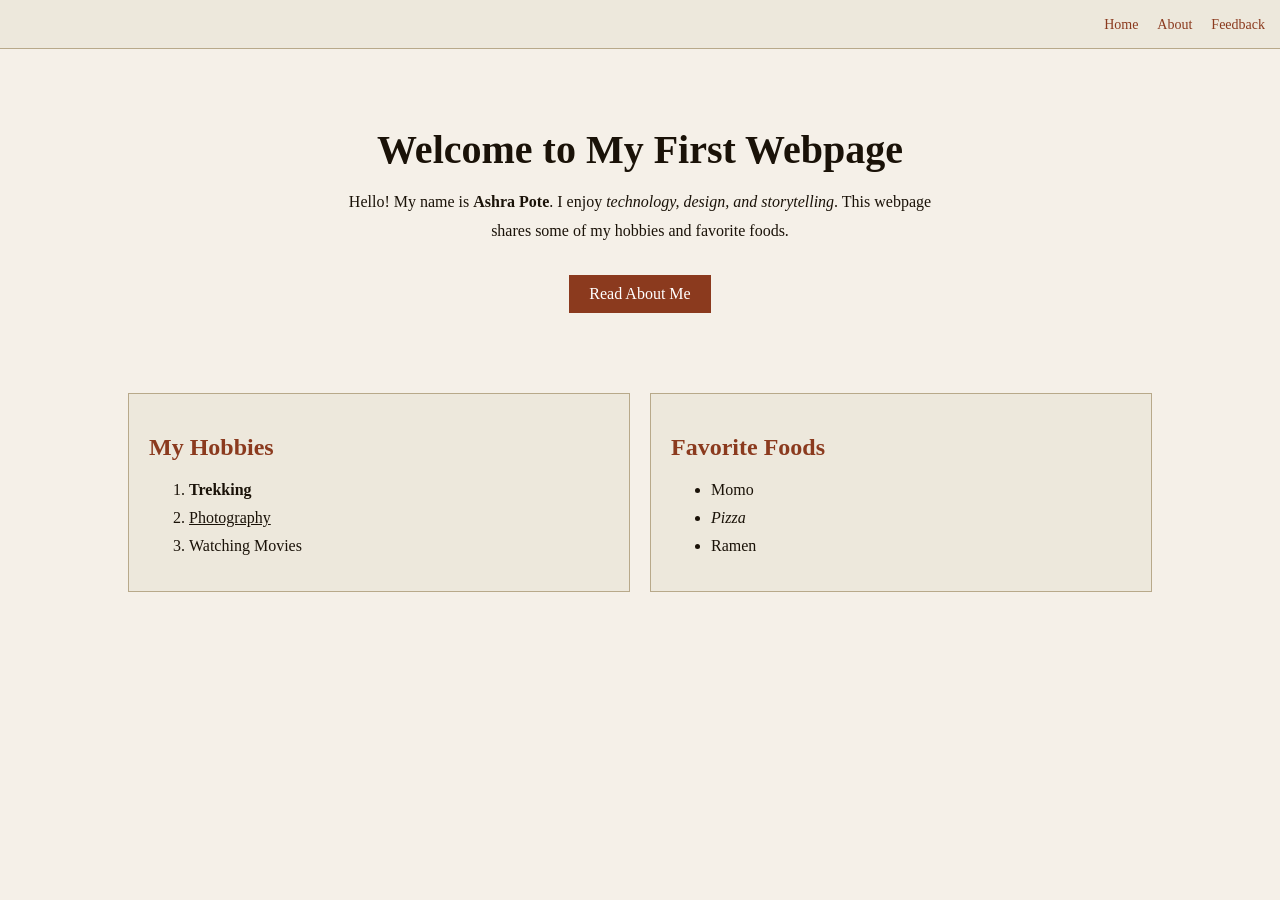
==== index.html @ 7a3a93c1 "Added HTML assignment files" ====
<!DOCTYPE html>
<html lang="en">
<head>
  <meta charset="UTF-8">
  <meta name="viewport" content="width=device-width, initial-scale=1.0">
  <title>Welcome to My First Webpage</title>

  <style>
    body {
      font-family: Georgia, serif;
      background-color: #f5f0e8;
      color: #1a1208;
      margin: 0;
      padding: 0;
    }

    nav {
      background-color: #ede8dc;
      padding: 15px;
      text-align: right;
      border-bottom: 1px solid #b8a98a;
    }

    nav a {
      text-decoration: none;
      color: #8b3a1e;
      margin-left: 15px;
      font-size: 14px;
    }

    nav a:hover {
      color: #c47b2b;
    }

    header {
      text-align: center;
      padding: 50px 20px;
    }

    h1 {
      font-size: 40px;
      margin-bottom: 15px;
    }

    .intro {
      max-width: 600px;
      margin: auto;
      line-height: 1.8;
    }

    .container {
      width: 80%;
      margin: auto;
      display: flex;
      gap: 20px;
      margin-top: 30px;
    }

    .card {
      background-color: #ede8dc;
      padding: 20px;
      border: 1px solid #b8a98a;
      flex: 1;
    }

    h2 {
      color: #8b3a1e;
    }

    li {
      margin-bottom: 10px;
    }

    .button {
      display: inline-block;
      margin-top: 30px;
      padding: 10px 20px;
      background-color: #8b3a1e;
      color: white;
      text-decoration: none;
    }

    .button:hover {
      background-color: #c47b2b;
    }
  </style>
</head>

<body>

  <nav>
    <a href="index.html">Home</a>
    <a href="about.html">About</a>
    <a href="feedback.html">Feedback</a>
  </nav>

  <header>
    <h1>Welcome to My First Webpage</h1>

    <p class="intro">
      Hello! My name is <strong>Ashra Pote</strong>. I enjoy 
      <em>technology, design, and storytelling</em>. 
      This webpage shares some of my hobbies and favorite foods.
    </p>

    <a href="about.html" class="button">Read About Me</a>
  </header>

  
  <div class="container">

    
    <div class="card">
      <h2>My Hobbies</h2>

      <ol>
        <li><strong>Trekking</strong></li>
        <li><u>Photography</u></li>
        <li>Watching Movies</li>
      </ol>
    </div>

    <div class="card">
      <h2>Favorite Foods</h2>

      <ul>
        <li>Momo</li>
        <li><em>Pizza</em></li>
        <li>Ramen</li>
      </ul>
    </div>

  </div>

</body>
</html>
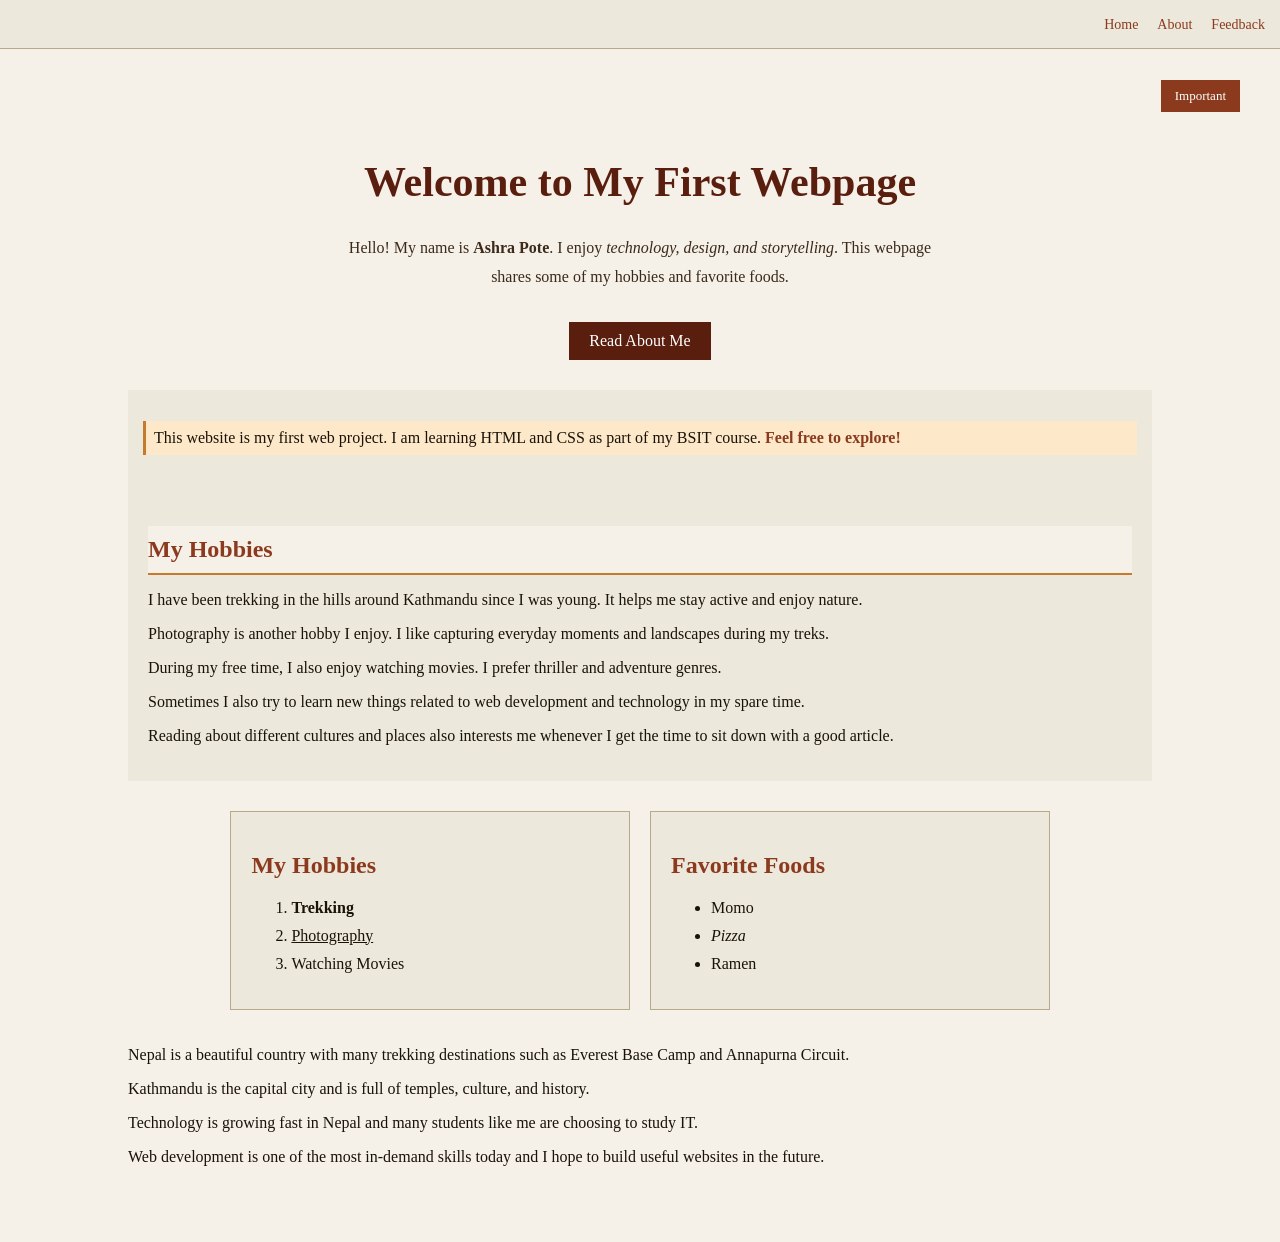
==== commit ec9fe071: "Add CSS styling to index, about and feedback pages" ====
--- a/index.html
+++ b/index.html
@@ -5,129 +5,85 @@
   <meta name="viewport" content="width=device-width, initial-scale=1.0">
   <title>Welcome to My First Webpage</title>
 
+  <link rel="stylesheet" href="style.css">
+
   <style>
-    body {
-      font-family: Georgia, serif;
-      background-color: #f5f0e8;
-      color: #1a1208;
-      margin: 0;
-      padding: 0;
-    }
-
-    nav {
-      background-color: #ede8dc;
-      padding: 15px;
-      text-align: right;
-      border-bottom: 1px solid #b8a98a;
-    }
-
-    nav a {
-      text-decoration: none;
-      color: #8b3a1e;
-      margin-left: 15px;
-      font-size: 14px;
-    }
-
-    nav a:hover {
-      color: #c47b2b;
-    }
-
     header {
       text-align: center;
-      padding: 50px 20px;
-    }
-
-    h1 {
-      font-size: 40px;
-      margin-bottom: 15px;
-    }
-
-    .intro {
-      max-width: 600px;
-      margin: auto;
-      line-height: 1.8;
-    }
-
-    .container {
-      width: 80%;
-      margin: auto;
-      display: flex;
-      gap: 20px;
-      margin-top: 30px;
-    }
-
-    .card {
-      background-color: #ede8dc;
-      padding: 20px;
-      border: 1px solid #b8a98a;
-      flex: 1;
-    }
-
-    h2 {
-      color: #8b3a1e;
-    }
-
-    li {
-      margin-bottom: 10px;
-    }
-
-    .button {
-      display: inline-block;
-      margin-top: 30px;
-      padding: 10px 20px;
-      background-color: #8b3a1e;
-      color: white;
-      text-decoration: none;
-    }
-
-    .button:hover {
-      background-color: #c47b2b;
+      padding: 30px 20px 10px;
     }
   </style>
+
 </head>
-
 <body>
 
-  <nav>
+  <nav class="fixed-nav">
     <a href="index.html">Home</a>
     <a href="about.html">About</a>
     <a href="feedback.html">Feedback</a>
   </nav>
 
-  <header>
-    <h1>Welcome to My First Webpage</h1>
+  <div class="main-content">
 
-    <p class="intro">
-      Hello! My name is <strong>Ashra Pote</strong>. I enjoy 
-      <em>technology, design, and storytelling</em>. 
-      This webpage shares some of my hobbies and favorite foods.
-    </p>
+    <div class="important-box">Important</div>
 
-    <a href="about.html" class="button">Read About Me</a>
-  </header>
+    <header>
+    
+      <h1 id="main-heading">Welcome to My First Webpage</h1>
 
-  
-  <div class="container">
+      <p class="intro">
+        Hello! My name is <strong>Ashra Pote</strong>. I enjoy
+        <em>technology, design, and storytelling</em>.
+        This webpage shares some of my hobbies and favorite foods.
+      </p>
 
-    
-    <div class="card">
-      <h2>My Hobbies</h2>
+      <a href="about.html" class="button" style="background-color: #5a1e0e;">Read About Me</a>
+    </header>
 
-      <ol>
-        <li><strong>Trekking</strong></li>
-        <li><u>Photography</u></li>
-        <li>Watching Movies</li>
-      </ol>
+    <div class="content-div">
+      <p class="highlight">
+        This website is my first web project. I am learning HTML and CSS as part of my BSIT course.
+        <span class="highlight-text">Feel free to explore!</span>
+      </p>
     </div>
 
-    <div class="card">
-      <h2>Favorite Foods</h2>
+    <div class="section-bg">
 
-      <ul>
-        <li>Momo</li>
-        <li><em>Pizza</em></li>
-        <li>Ramen</li>
-      </ul>
+      <h2 class="sticky-heading">My Hobbies</h2>
+
+      <p>I have been trekking in the hills around Kathmandu since I was young. It helps me stay active and enjoy nature.</p>
+      <p>Photography is another hobby I enjoy. I like capturing everyday moments and landscapes during my treks.</p>
+      <p>During my free time, I also enjoy watching movies. I prefer thriller and adventure genres.</p>
+      <p>Sometimes I also try to learn new things related to web development and technology in my spare time.</p>
+      <p>Reading about different cultures and places also interests me whenever I get the time to sit down with a good article.</p>
+
+    </div>
+
+    <div class="container">
+      <div class="card">
+        <h2>My Hobbies</h2>
+        <ol>
+          <li><strong>Trekking</strong></li>
+          <li><u>Photography</u></li>
+          <li>Watching Movies</li>
+        </ol>
+      </div>
+
+      <div class="card">
+        <h2>Favorite Foods</h2>
+        <ul>
+          <li>Momo</li>
+          <li><em>Pizza</em></li>
+          <li>Ramen</li>
+        </ul>
+      </div>
+    </div>
+
+    <div style="padding: 20px 0;">
+      <p>Nepal is a beautiful country with many trekking destinations such as Everest Base Camp and Annapurna Circuit.</p>
+      <p>Kathmandu is the capital city and is full of temples, culture, and history.</p>
+      <p>Technology is growing fast in Nepal and many students like me are choosing to study IT.</p>
+      <p>Web development is one of the most in-demand skills today and I hope to build useful websites in the future.</p>
     </div>
 
   </div>
--- a/style.css
+++ b/style.css
@@ -0,0 +1,266 @@
+/* =====================
+   style.css — External CSS
+   ===================== */
+
+/* A. Background color + Font family for entire page */
+body {
+  font-family: Georgia, serif;
+  background-color: #f5f0e8;
+  color: #1a1208;
+  margin: 0;
+  padding: 0;
+}
+
+/* A. Heading colors */
+h1, h2 {
+  color: #8b3a1e;
+}
+
+/* B. Element selector — all <p> elements */
+p {
+  font-size: 16px;
+}
+
+/* B. Class selector — highlight class */
+.highlight {
+  background-color: #fde9c9;
+  padding: 8px;
+  border-left: 3px solid #c47b2b;
+}
+
+/* B. ID selector — main-heading styled differently */
+#main-heading {
+  font-size: 42px;
+  color: #5a1e0e;
+  text-align: center;
+}
+
+/* C. Text color and alignment */
+.intro {
+  text-align: center;
+  color: #3b2a1a;
+  max-width: 600px;
+  margin: auto;
+  line-height: 1.8;
+}
+
+/* C. Background color on a section */
+.section-bg {
+  background-color: #ede8dc;
+  padding: 20px;
+}
+
+/* D. Box model */
+.info-box {
+  width: 300px;
+  padding: 20px;
+  border: 2px solid black;
+  margin: 15px;
+  box-sizing: border-box;
+}
+
+/* E. Div styling */
+.content-div {
+  background-color: #ede8dc;
+  padding: 15px;
+  margin-top: 20px;
+}
+
+/* E. Span styling */
+span.highlight-text {
+  color: #8b3a1e;
+  font-weight: bold;
+}
+
+/* Nav */
+nav {
+  background-color: #ede8dc;
+  padding: 15px;
+  text-align: right;
+  border-bottom: 1px solid #b8a98a;
+}
+
+nav a {
+  text-decoration: none;
+  color: #8b3a1e;
+  margin-left: 15px;
+  font-size: 14px;
+}
+
+nav a:hover {
+  color: #c47b2b;
+}
+
+/* Cards */
+.container {
+  width: 80%;
+  margin: auto;
+  display: flex;
+  gap: 20px;
+  margin-top: 30px;
+}
+
+.card {
+  background-color: #ede8dc;
+  padding: 20px;
+  border: 1px solid #b8a98a;
+  flex: 1;
+}
+
+li {
+  margin-bottom: 10px;
+}
+
+/* Button */
+.button {
+  display: inline-block;
+  margin-top: 30px;
+  padding: 10px 20px;
+  background-color: #8b3a1e;
+  color: white;
+  text-decoration: none;
+}
+
+.button:hover {
+  background-color: #c47b2b;
+}
+
+/* G. Fixed Navbar */
+.fixed-nav {
+  position: fixed;
+  top: 0;
+  left: 0;
+  width: 100%;
+  background-color: #ede8dc;
+  padding: 15px;
+  text-align: right;
+  border-bottom: 1px solid #b8a98a;
+  z-index: 1000;
+  box-sizing: border-box;
+}
+
+.fixed-nav a {
+  text-decoration: none;
+  color: #8b3a1e;
+  margin-left: 15px;
+  font-size: 14px;
+}
+
+.fixed-nav a:hover {
+  color: #c47b2b;
+}
+
+/* G. Main content — relative position */
+.main-content {
+  position: relative;
+  margin-top: 60px;
+  padding: 40px 10%;
+}
+
+/* G. Absolute box inside main content */
+.important-box {
+  position: absolute;
+  top: 20px;
+  right: 40px;
+  background-color: #8b3a1e;
+  color: white;
+  padding: 8px 14px;
+  font-size: 13px;
+}
+
+/* G. Sticky heading */
+.sticky-heading {
+  position: sticky;
+  top: 80px;
+  background-color: #f5f0e8;
+  padding: 10px 0;
+  font-size: 24px;
+  color: #8b3a1e;
+  border-bottom: 2px solid #c47b2b;
+  margin-bottom: 15px;
+}
+
+/* About page */
+.about-container {
+  width: 80%;
+  margin: auto;
+  padding: 50px 20px;
+}
+
+.line {
+  width: 60px;
+  height: 2px;
+  background-color: #c47b2b;
+  margin-bottom: 30px;
+}
+
+.content {
+  display: flex;
+  gap: 20px;
+}
+
+.about-text {
+  flex: 2;
+  line-height: 1.8;
+}
+
+.card-side {
+  flex: 1;
+  background-color: #ede8dc;
+  padding: 20px;
+  border: 1px solid #b8a98a;
+}
+
+.card-side h3 {
+  color: #8b3a1e;
+}
+
+/* Feedback page */
+.feedback-container {
+  width: 70%;
+  margin: auto;
+  padding: 40px 20px;
+}
+
+.form-box {
+  background-color: #ede8dc;
+  padding: 25px;
+  border: 1px solid #b8a98a;
+}
+
+label {
+  display: block;
+  margin-top: 15px;
+  margin-bottom: 5px;
+}
+
+input, select, textarea {
+  width: 100%;
+  padding: 10px;
+  border: 1px solid #b8a98a;
+  background-color: #f5f0e8;
+  font-size: 14px;
+  box-sizing: border-box;
+}
+
+textarea {
+  height: 120px;
+}
+
+.options label {
+  display: block;
+  margin: 5px 0;
+}
+
+button {
+  margin-top: 20px;
+  padding: 10px 20px;
+  background-color: #8b3a1e;
+  color: white;
+  border: none;
+  cursor: pointer;
+}
+
+button:hover {
+  background-color: #c47b2b;
+}
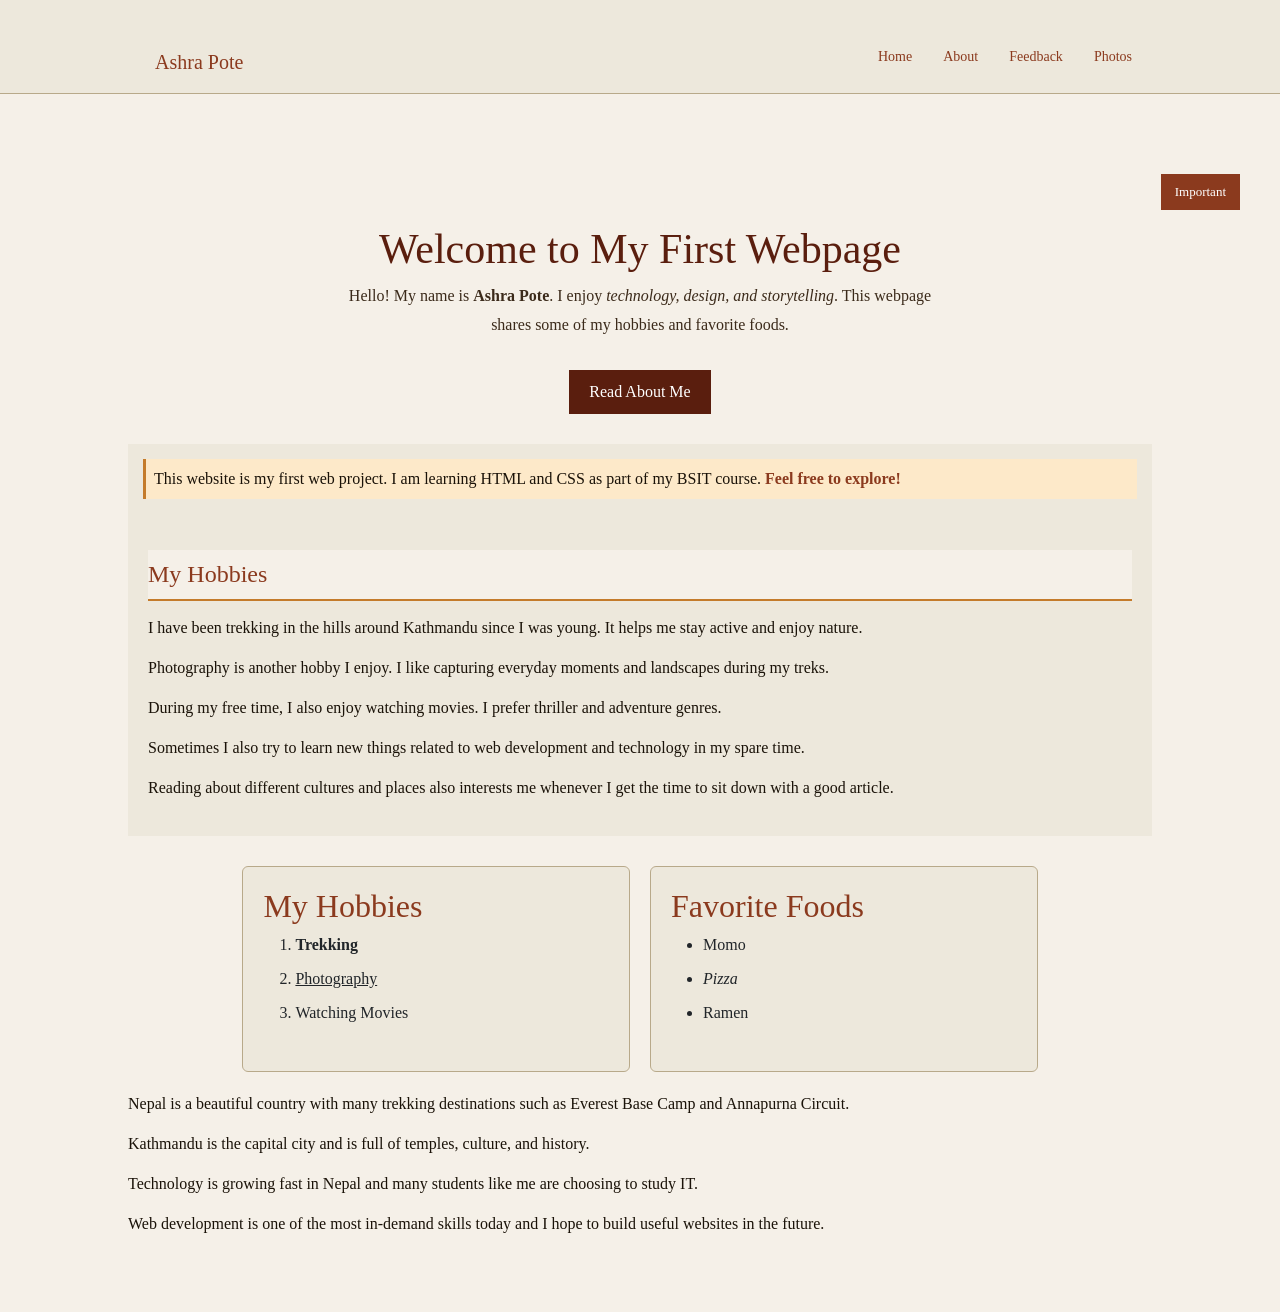
==== commit 86babfee: "Add Bootstrap navbar and photos page" ====
--- a/index.html
+++ b/index.html
@@ -4,6 +4,8 @@
   <meta charset="UTF-8">
   <meta name="viewport" content="width=device-width, initial-scale=1.0">
   <title>Welcome to My First Webpage</title>
+  
+  <link href="https://cdn.jsdelivr.net/npm/bootstrap@5.3.0/dist/css/bootstrap.min.css" rel="stylesheet">
 
   <link rel="stylesheet" href="style.css">
 
@@ -17,12 +19,22 @@
 </head>
 <body>
 
-  <nav class="fixed-nav">
-    <a href="index.html">Home</a>
-    <a href="about.html">About</a>
-    <a href="feedback.html">Feedback</a>
-  </nav>
-
+<nav class="navbar navbar-expand-lg">
+  <div class="container">
+    <a class="navbar-brand" href="index.html">Ashra Pote</a>
+    <button class="navbar-toggler" type="button" data-bs-toggle="collapse" data-bs-target="#navbarNav">
+      <span class="navbar-toggler-icon"></span>
+    </button>
+    <div class="collapse navbar-collapse" id="navbarNav">
+      <ul class="navbar-nav ms-auto">
+      <li class="nav-item"><a class="nav-link" href="index.html">Home</a></li>
+      <li class="nav-item"><a class="nav-link" href="about.html">About</a></li>
+      <li class="nav-item"><a class="nav-link" href="feedback.html">Feedback</a></li>
+      <li class="nav-item"><a class="nav-link" href="photos.html">Photos</a></li>
+      </ul>
+    </div>
+  </div>
+</nav>
   <div class="main-content">
 
     <div class="important-box">Important</div>
@@ -88,5 +100,8 @@
 
   </div>
 
+
+  <script src="https://cdn.jsdelivr.net/npm/bootstrap@5.3.0/dist/js/bootstrap.bundle.min.js"></script>
+
 </body>
 </html>
--- a/style.css
+++ b/style.css
@@ -263,4 +263,83 @@
 
 button:hover {
   background-color: #c47b2b;
+}
+
+.navbar {
+  background-color: #ede8dc !important;
+  border-bottom: 1px solid #b8a98a;
+}
+
+.navbar-brand {
+  color: #8b3a1e !important;
+  font-family: Georgia, serif;
+}
+
+.navbar-nav .nav-link {
+  color: #8b3a1e !important;
+  font-size: 14px;
+}
+
+.navbar-nav .nav-link:hover {
+  color: #c47b2b !important;
+}
+
+.photos-page {
+  padding: 40px 5%;
+}
+
+.photos-page h1 {
+  text-align: center;
+  margin-bottom: 20px;
+}
+
+.photos-page h2 {
+  margin-top: 30px;
+  margin-bottom: 15px;
+  border-bottom: 2px solid #c47b2b;
+  padding-bottom: 8px;
+}
+
+.photos-flex {
+  display: flex;
+  flex-wrap: wrap;
+  gap: 12px;
+}
+
+.flex-item {
+  flex: 1 1 100%;
+}
+
+.flex-item img {
+  width: 100%;
+  height: 200px;
+  object-fit: cover;
+}
+
+@media (min-width: 769px) and (max-width: 1024px) {
+  .flex-item { flex: 1 1 calc(50% - 12px); }
+}
+
+@media (min-width: 1025px) {
+  .flex-item { flex: 1 1 calc(25% - 12px); }
+}
+
+.photos-grid {
+  display: grid;
+  gap: 12px;
+  grid-template-columns: 1fr;
+}
+
+.photos-grid img {
+  width: 100%;
+  height: 200px;
+  object-fit: cover;
+}
+
+@media (min-width: 769px) and (max-width: 1024px) {
+  .photos-grid { grid-template-columns: repeat(2, 1fr); }
+}
+
+@media (min-width: 1025px) {
+  .photos-grid { grid-template-columns: repeat(4, 1fr); }
 }
